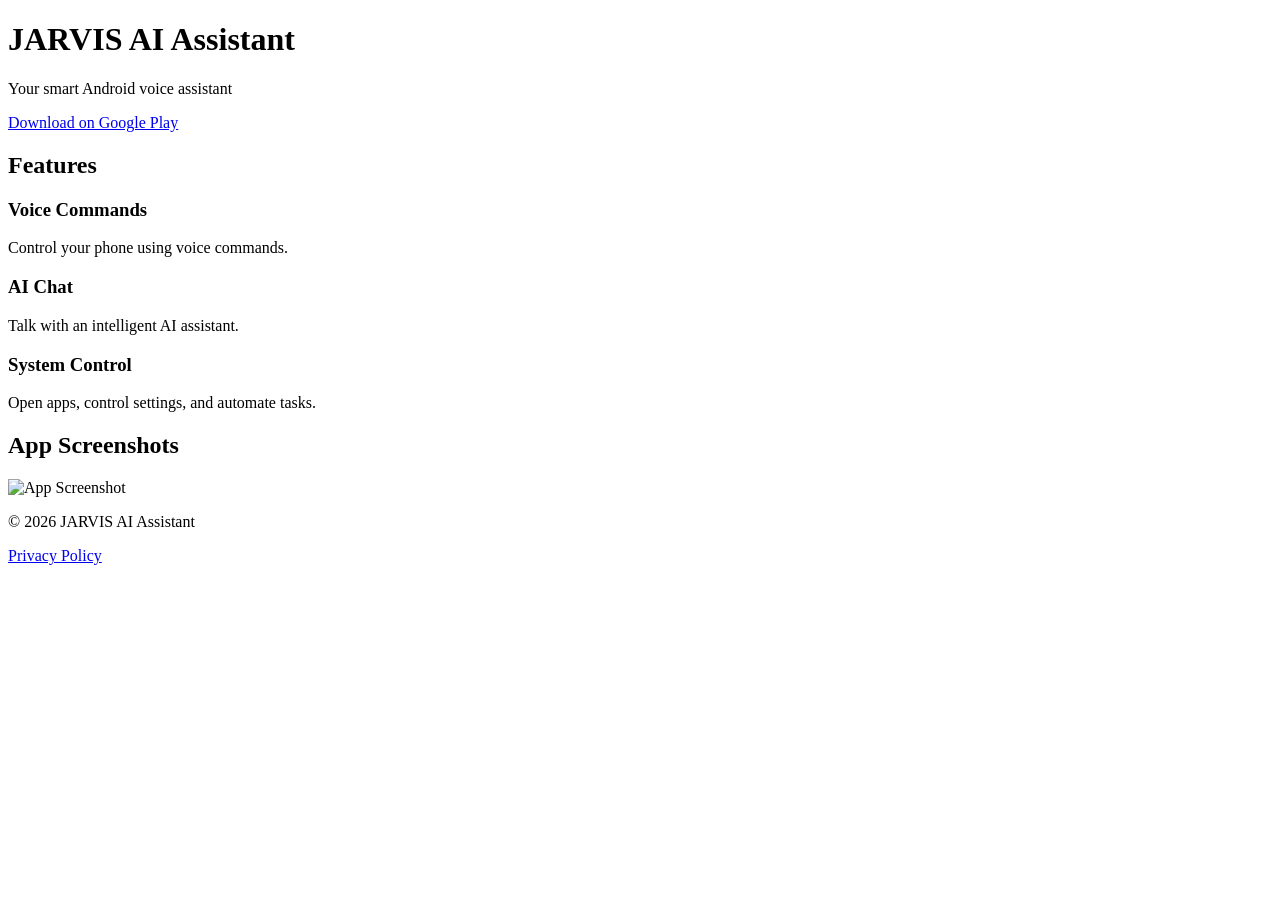
==== index.html @ a01df43e "Create index.html" ====
<!DOCTYPE html>
<html lang="en">
<head>
<meta charset="UTF-8">
<meta name="viewport" content="width=device-width, initial-scale=1.0">
<title>My AI Assistant App</title>
<link rel="stylesheet" href="style.css">
</head>

<body>

<header>
<h1>JARVIS AI Assistant</h1>
<p>Your smart Android voice assistant</p>

<a class="download-btn" href="#">
Download on Google Play
</a>
</header>

<section class="features">

<h2>Features</h2>

<div class="feature">
<h3>Voice Commands</h3>
<p>Control your phone using voice commands.</p>
</div>

<div class="feature">
<h3>AI Chat</h3>
<p>Talk with an intelligent AI assistant.</p>
</div>

<div class="feature">
<h3>System Control</h3>
<p>Open apps, control settings, and automate tasks.</p>
</div>

</section>

<section class="screenshots">

<h2>App Screenshots</h2>

<img src="assets/app-icon.png" alt="App Screenshot">

</section>

<footer>

<p>© 2026 JARVIS AI Assistant</p>

<a href="privacy.html">Privacy Policy</a>

</footer>

</body>
</html>
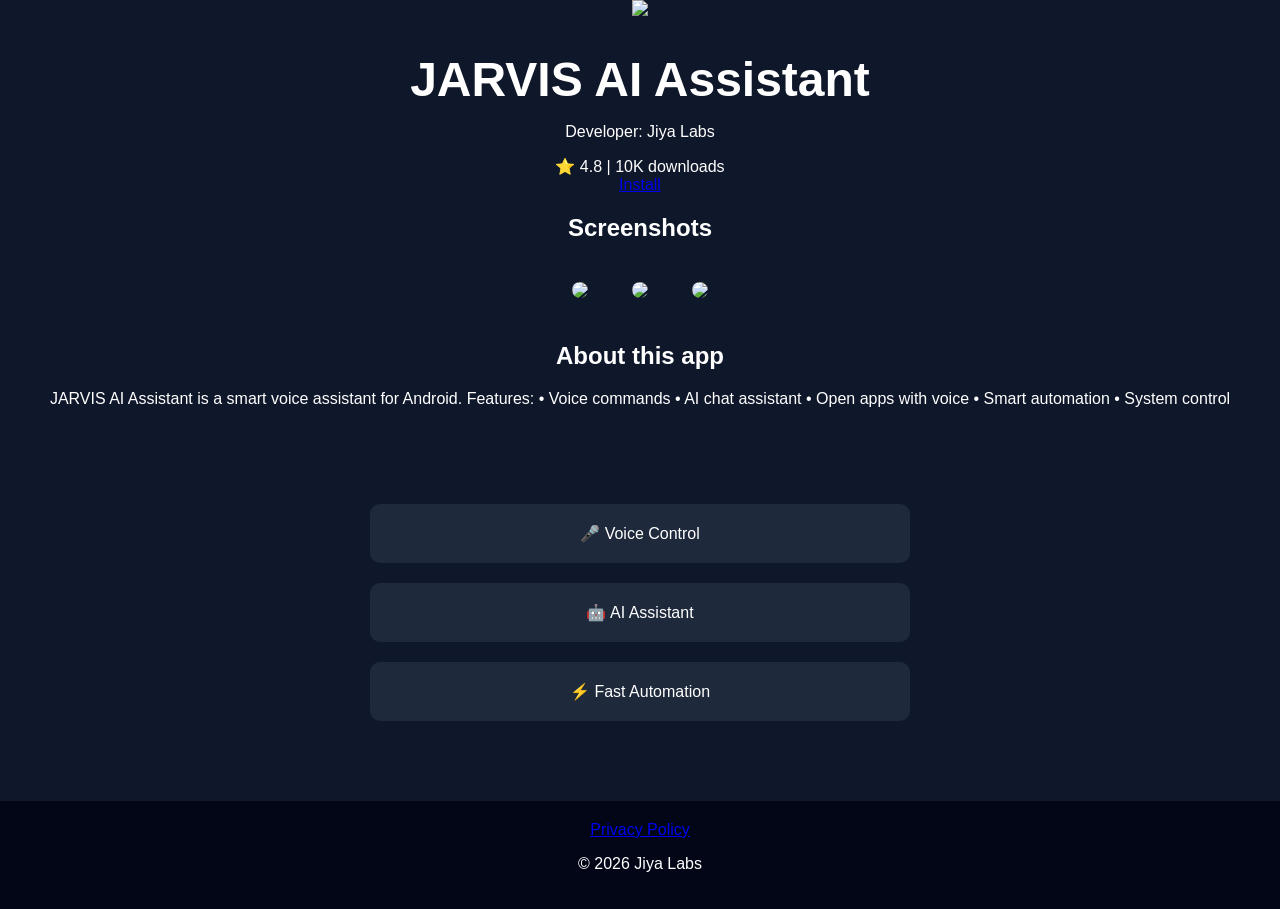
==== commit bceda574: "Update index.html" ====
--- a/index.html
+++ b/index.html
@@ -1,59 +1,103 @@
 <!DOCTYPE html>
 <html lang="en">
 <head>
+
 <meta charset="UTF-8">
 <meta name="viewport" content="width=device-width, initial-scale=1.0">
-<title>My AI Assistant App</title>
+
+<title>JARVIS AI Assistant</title>
+
 <link rel="stylesheet" href="style.css">
+
 </head>
 
 <body>
 
-<header>
+<div class="container">
+
+<div class="app-header">
+
+<img src="assets/icon.png" class="app-icon">
+
+<div class="app-info">
+
 <h1>JARVIS AI Assistant</h1>
-<p>Your smart Android voice assistant</p>
 
-<a class="download-btn" href="#">
-Download on Google Play
+<p class="developer">Developer: Jiya Labs</p>
+
+<div class="rating">
+⭐ 4.8 | 10K downloads
+</div>
+
+<a class="install-btn"
+href="https://play.google.com/store/apps/details?id=com.example.jarvis">
+Install
 </a>
-</header>
 
-<section class="features">
+</div>
+</div>
 
-<h2>Features</h2>
+<div class="screenshots">
+
+<h2>Screenshots</h2>
+
+<div class="screen-container">
+
+<img src="assets/screenshot1.png">
+<img src="assets/screenshot2.png">
+<img src="assets/screenshot3.png">
+
+</div>
+
+</div>
+
+<div class="description">
+
+<h2>About this app</h2>
+
+<p>
+
+JARVIS AI Assistant is a smart voice assistant for Android.
+
+Features:
+
+• Voice commands  
+• AI chat assistant  
+• Open apps with voice  
+• Smart automation  
+• System control  
+
+</p>
+
+</div>
+
+<div class="features">
 
 <div class="feature">
-<h3>Voice Commands</h3>
-<p>Control your phone using voice commands.</p>
+🎤 Voice Control
 </div>
 
 <div class="feature">
-<h3>AI Chat</h3>
-<p>Talk with an intelligent AI assistant.</p>
+🤖 AI Assistant
 </div>
 
 <div class="feature">
-<h3>System Control</h3>
-<p>Open apps, control settings, and automate tasks.</p>
+⚡ Fast Automation
 </div>
 
-</section>
-
-<section class="screenshots">
-
-<h2>App Screenshots</h2>
-
-<img src="assets/app-icon.png" alt="App Screenshot">
-
-</section>
+</div>
 
 <footer>
 
-<p>© 2026 JARVIS AI Assistant</p>
+<a href="privacy.html">Privacy Policy</a>
 
-<a href="privacy.html">Privacy Policy</a>
+<p>© 2026 Jiya Labs</p>
 
 </footer>
 
+</div>
+
+<script src="script.js"></script>
+
 </body>
 </html>
--- a/style.css
+++ b/style.css
@@ -0,0 +1,51 @@
+body{
+font-family: Arial, sans-serif;
+margin:0;
+background:#0f172a;
+color:white;
+text-align:center;
+}
+
+header{
+padding:80px 20px;
+background:linear-gradient(135deg,#2563eb,#9333ea);
+}
+
+h1{
+font-size:48px;
+margin-bottom:10px;
+}
+
+.download-btn{
+display:inline-block;
+margin-top:20px;
+padding:15px 30px;
+background:#22c55e;
+color:white;
+text-decoration:none;
+font-size:18px;
+border-radius:8px;
+}
+
+.features{
+padding:60px 20px;
+}
+
+.feature{
+margin:20px auto;
+max-width:500px;
+background:#1e293b;
+padding:20px;
+border-radius:10px;
+}
+
+.screenshots img{
+width:250px;
+border-radius:20px;
+margin:20px;
+}
+
+footer{
+padding:20px;
+background:#020617;
+}
